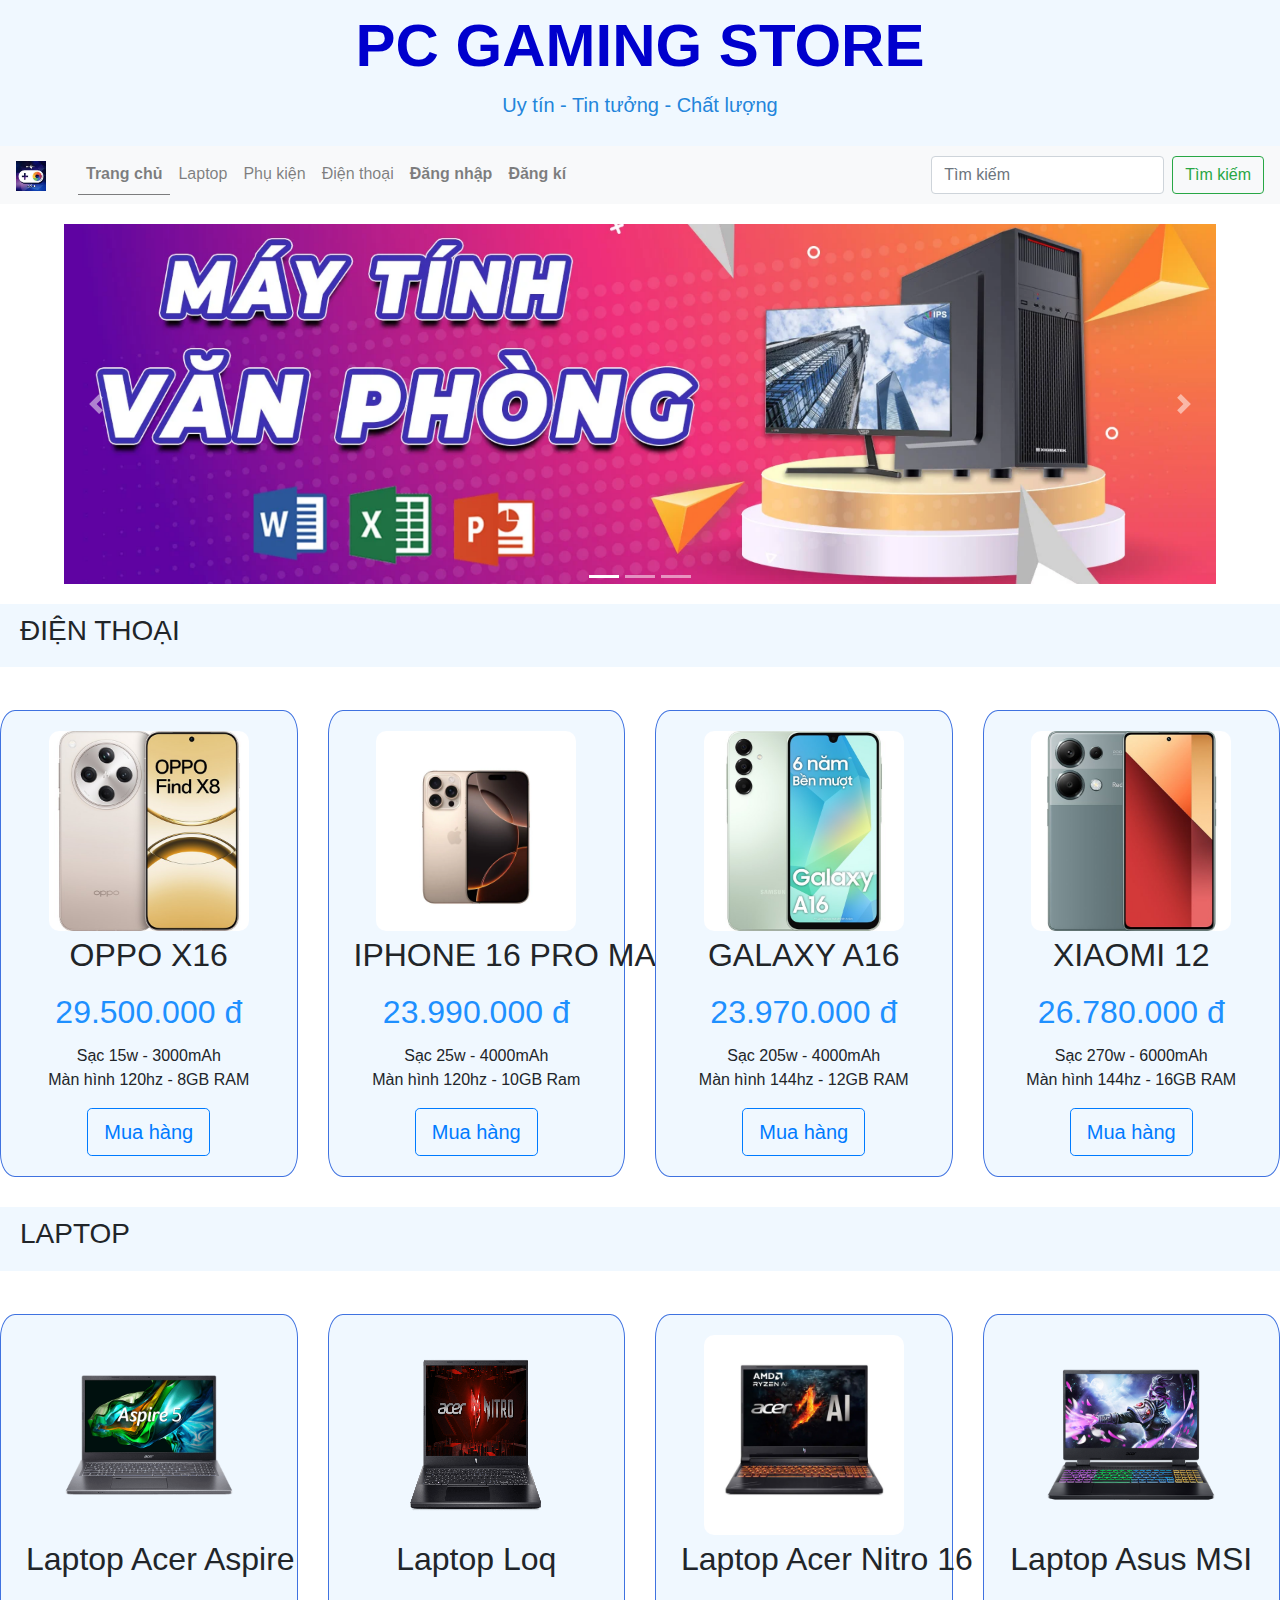
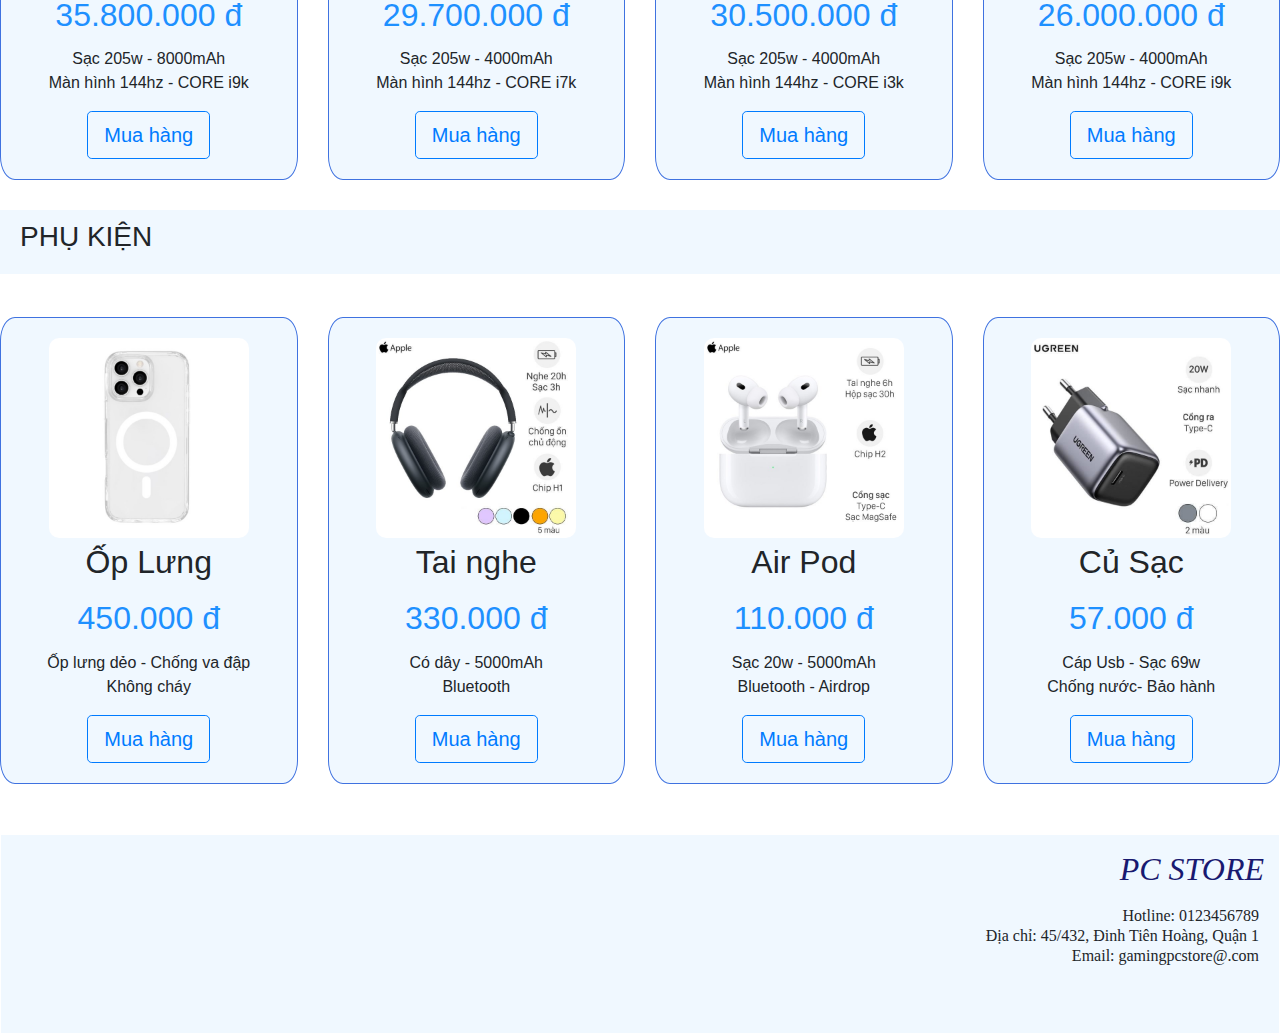
==== index.html @ 10794dd6 "Add files via upload" ====
<!DOCTYPE html>
<html lang="vi">
<head>
    <meta charset="UTF-8">
    <meta name="viewport" content="width=device-width, initial-scale=1.0">
    <title>PC GAMING STORE</title>
    <link rel="stylesheet" href="./assets/css/trangchu.css">
    <link rel="stylesheet" href="./assets/css/bootstrap.min.css">
    <script src="./assets/js/jquery-3.5.1.slim.min.js"></script>  
    <script src="./assets/js/popper.min.js"></script>  
    <script src="./assets/js/bootstrap.min.js"></script>
    <script src="./assets/js/trangchu.js">  </script>
    
</head>
<body id="box"> 
    <header id="square1">
        <h1><b>PC GAMING STORE</b></h1>
        <p>Uy tín - Tin tưởng - Chất lượng</p>
    </header>
    <nav class="navbar navbar-expand-lg navbar-light bg-light">
        <a class="navbar-brand" href="#"><img id="logo" src="./assets/img/pcshop của ttg.jpg"></a>
        <button class="navbar-toggler" type="button" data-toggle="collapse" data-target="#navbarTogglerDemo02" aria-controls="navbarTogglerDemo02" aria-expanded="false" aria-label="Toggle navigation">
          <span class="navbar-toggler-icon"></span>
        </button>
        <div class="collapse navbar-collapse" id="navbarTogglerDemo02">
          <ul class="navbar-nav mr-auto mt-2 mt-lg-0">
            <li class="nav-item active">
              <a class="nav-link" href="#"> <span class="sr-only">(current)</span></a>
            </li>
            <li class="nav-item">
              <a class="nav-link noibat" href="./trangchu.html"><b>Trang chủ</b></a>
            </li>
            <li class="nav-item">
                <a class="nav-link" href="./trangdangnhap.html">Laptop</a>
            </li>
            <li class="nav-item">
                <a class="nav-link" href="./trangdangnhap.html">Phụ kiện</a>
            </li>
            <li class="nav-item">
                <a class="nav-link" href="./trangdangnhap.html">Điện thoại</a>
            </li>
            <li class="nav-item">
                <a href="./trangdangnhap.html" class="nav-link"><b>Đăng nhập</b></a>
            </li>
            <li class="nav-item">
                <a href="./trangdangki.html" class="nav-link"><b>Đăng kí</b></a>
            </li>
          </ul>
          <form class="form-inline my-2 my-lg-0">
            <input class="form-control mr-sm-2" type="search" placeholder="Tìm kiếm">
            <button class="btn btn-outline-success my-2 my-sm-0" type="submit">Tìm kiếm</button>
          </form>
        </div>
    </nav>


    <div id="carouselExampleIndicators" class="carousel slide" data-ride="carousel">  
        <ol class="carousel-indicators">  
          <li data-target="#carouselExampleIndicators" data-slide-to="0" class="active"></li>  
          <li data-target="#carouselExampleIndicators" data-slide-to="1"></li>  
          <li data-target="#carouselExampleIndicators" data-slide-to="2"></li>  
        </ol>  
        <div class="carousel-inner">  
          <div class="carousel-item active">  
            <img class="d-block w-100" src="./assets/img/banner_qc 6.webp" alt="First slide">  
          </div>  
          <div class="carousel-item">  
            <img class="d-block w-100" src="./assets/img/mau-banner-quang-cao-3.jpg" alt="Second slide">  
          </div>  
          <div class="carousel-item">  
            <img class="d-block w-100" src="./assets/img/mau-banner-quang-cao-san-pham-4.jpg" alt="Third slide">  
          </div>  
        </div>  
        <a class="carousel-control-prev" href="#carouselExampleIndicators" role="button" data-slide="prev">  
          <span class="carousel-control-prev-icon" aria-hidden="true"></span>  
          <span class="sr-only">Previous</span>  
        </a>  
        <a class="carousel-control-next" href="#carouselExampleIndicators" role="button" data-slide="next">  
          <span class="carousel-control-next-icon" aria-hidden="true"></span>  
          <span class="sr-only">Next</span>  
        </a>  
      </div>
   

    
        <div class="flex-container">
            <h3>ĐIỆN THOẠI</h3>
            <div class="row">
                <div class="col-lg-3 col-md-6 col-12">
                    <div class="box">
                        <img class="img" src="./assets/img/dt1.jpg">
                        <h2>OPPO X16</h2>
                        <h2 id="class2">29.500.000 đ</h2>
                        <p>Sạc 15w - 3000mAh <br> Màn hình 120hz - 8GB RAM</p>
                        <button type="button" class="btn btn-outline-primary btn-lg">Mua hàng</button>
                    </div>
                </div>
                <div class="col-lg-3 col-md-6 col-12">
                    <div class="box">
                        <img class="img" src="./assets/img/dt2.webp">
                        <h2>IPHONE 16 PRO MAX</h2>
                        <h2 id="class2">23.990.000 đ</h2>
                        <p>Sạc 25w - 4000mAh <br> Màn hình 120hz - 10GB Ram</p>
                        <button type="button" class="btn btn-outline-primary btn-lg">Mua hàng</button>
                    </div>
                </div>
                <div class="col-lg-3 col-md-6 col-12">
                    <div class="box">
                        <img class="img" src="./assets/img/dt3.jpg">
                        <h2>GALAXY A16</h2>
                        <h2 id="class2">23.970.000 đ</h2>
                        <p>Sạc 205w - 4000mAh <br> Màn hình 144hz - 12GB RAM</p>
                        <button type="button" class="btn btn-outline-primary btn-lg">Mua hàng</button>
                    </div>
                </div>
                <div class="col-lg-3 col-md-6 col-12">
                    <div class="box">
                        <img class="img" src="./assets/img/dt4.jpg">
                        <h2>XIAOMI 12</h2>
                        <h2 id="class2">26.780.000 đ</h2>
                        <p>Sạc 270w - 6000mAh <br> Màn hình 144hz - 16GB RAM</p>
                        <button type="button" class="btn btn-outline-primary btn-lg">Mua hàng</button>
                    </div>
                </div>
            </div>
        </div>

     
        <div class="flex-container">
            <h3>LAPTOP</h3>
            <div  class="row">
                <div class="col-lg-3 col-md-6 col-12">
                    <div class="box">
                        <img class="img" src="./assets/img/lap1.webp">
                        <h2>Laptop Acer Aspire</h2>
                        <h2 id="class2">35.800.000 đ</h2>
                        <p>Sạc 205w - 8000mAh <br> Màn hình 144hz - CORE i9k</p>
                        <button type="button" class="btn btn-outline-primary btn-lg">Mua hàng</button>
                    </div>
                </div>
                <div class="col-lg-3 col-md-6 col-12">
                    <div class="box">
                        <img class="img" src="./assets/img/lap2.webp">
                        <h2>Laptop Loq</h2>
                        <h2 id="class2">29.700.000 đ</h2>
                        <p>Sạc 205w - 4000mAh <br> Màn hình 144hz - CORE i7k</p>
                        <button type="button" class="btn btn-outline-primary btn-lg">Mua hàng</button>
                    </div>
                </div>
                <div class="col-lg-3 col-md-6 col-12">
                    <div class="box">
                        <img class="img" src="./assets/img/lap3.jpg">
                        <h2>Laptop Acer Nitro 16</h2>
                        <h2 id="class2">30.500.000 đ</h2>
                        <p>Sạc 205w - 4000mAh <br> Màn hình 144hz - CORE i3k</p>
                        <button type="button" class="btn btn-outline-primary btn-lg">Mua hàng</button>
                </div>
                </div>
                <div class="col-lg-3 col-md-6 col-12">
                    <div class="box">
                        <img class="img" src="./assets/img/lap4.webp">
                        <h2>Laptop Asus MSI</h2>
                        <h2 id="class2">26.000.000 đ</h2>
                        <p>Sạc 205w - 4000mAh <br> Màn hình 144hz - CORE i9k</p>
                        <button type="button" class="btn btn-outline-primary btn-lg">Mua hàng</button>
                    </div>
                </div>
            </div>
        </div>


     
        <div class="flex-container">
            <h3>PHỤ KIỆN</h3>
            <div  class="row">
                <div class="col-lg-3 col-md-6 col-12">
                    <div class="box">
                        <img class="img" src="./assets/img/pk1.jpg">
                        <h2>Ốp Lưng</h2>
                        <h2 id="class2">450.000 đ</h2>
                        <p>Ốp lưng dẻo - Chống va đập<br> Không cháy</p>
                        <button type="button" class="btn btn-outline-primary btn-lg">Mua hàng</button>
                    </div>
                </div>
                <div class="col-lg-3 col-md-6 col-12">
                    <div class="box">
                        <img class="img" src="./assets/img/pk2.jpg">
                        <h2>Tai nghe</h2>
                        <h2 id="class2">330.000 đ</h2>
                        <p>Có dây - 5000mAh <br> Bluetooth </p>
                        <button type="button" class="btn btn-outline-primary btn-lg">Mua hàng</button>
                    </div>
                </div>
                <div class="col-lg-3 col-md-6 col-12">
                    <div class="box">
                        <img class="img" src="./assets/img/pk3.jpg">
                        <h2>Air Pod</h2>
                        <h2 id="class2">110.000 đ</h2>
                        <p>Sạc 20w - 5000mAh <br> Bluetooth - Airdrop</p>
                        <button type="button" class="btn btn-outline-primary btn-lg">Mua hàng</button>
                    </div>
                </div>
                <div class="col-lg-3 col-md-6 col-12">
                    <div class="box">
                        <img class="img" src="./assets/img/pk6.jpg">
                        <h2>Củ Sạc</h2>
                        <h2 id="class2">57.000 đ</h2>
                        <p>Cáp Usb - Sạc 69w<br> Chống nước- Bảo hành</p>
                        <button type="button" class="btn btn-outline-primary btn-lg">Mua hàng</button>
                    </div>
                </div>
            </div>
        </div>




    <footer id="square2">
        <iframe src="https://www.google.com/maps/embed?pb=!1m18!1m12!1m3!1d140258.29189450495!2d106.58236546123646!3d10.831078630574888!2m3!1f0!2f0!3f0!3m2!1i1024!2i768!4f13.1!3m3!1m2!1s0x31752dcece7b50db%3A0xf53f7643a9134531!2zQUVPTiBNQUxMIELDrG5oIFTDom4!5e1!3m2!1svi!2s!4v1732975150542!5m2!1svi!2s" width="600" height="450" style="border:0;" allowfullscreen="" loading="lazy" referrerpolicy="no-referrer-when-downgrade"></iframe>
        <h2><i>PC STORE</i></h2>
        <ul>
            <li>Hotline: 0123456789</li>
            <li>Địa chỉ: 45/432, Đinh Tiên Hoàng, Quận 1</li>
            <li>Email: gamingpcstore@.com</li>
        </ul>
    </footer>
</body>
</html>
---- assets/css/trangchu.css ----
header{
    text-align: center;
    padding:10px;
    font-size:20px;
    color:rgb(35, 133, 219);
    background-color: aliceblue;
    h1{
        font-size: 60px;
        font-family: Arial, Helvetica, sans-serif;
        color:mediumblue
    }
    h4{
        float:right;
        padding:5px;
        margin:5px;
        margin-top:20px;
        border:1px solid aliceblue;
        border-radius:10%;
        color:dimgrey;

    }
    a{
        color:inherit;
        list-style: none;
    }
    h4:hover{
        color:black;
        a{
            color:inherit;
        text-decoration: none;
        }
    }
}
nav{
    img{
        width:30px;
        height:30px;
    }
}
h3{
    padding:20px;
    background-color:aliceblue;
    padding-top:10px;
    margin-top:20px;
    margin-bottom:20px;
    font-family:Arial, Helvetica, sans-serif;
}
.box{ 
    text-align: center;
    border: 1px solid;
    border-color: rgb(63, 114, 224);
    border-radius: 5%;
    margin: 20px auto;
    padding: 20px;
    background-color: aliceblue;
    h3{
        border: 1px solid;
        border-radius: 10px/10px;
        background-color: cornflowerblue;
        color:aliceblue;
        
    }
    #class2{
        color:dodgerblue;
    }
    }
    h2{
        White-space: nowrap;
        font-size: 22px;
        color:inherit;
        padding:5px;
    
    } 
    
    .img:hover{
        opacity:0.5;
        scale:1.1;
    }
    .img{
        width:200px;
        height:200px;
        border-radius: 5%;
        max-width:100%;
        transition: 0.3s;
    }
.row{
    row-gap: 10px ;
    padding-top:15px;
    padding-bottom:10px;
}
footer{
    margin-top:20px;
    border: 1px solid white;
    background-color: aliceblue;
    padding:10px;
    text-align: right;
    font-family:serif;
    height: 200px;
    h2{
        color:midnightblue;
    }
    ul{
        padding:5px;
        margin: 5px;
        text-align: right;
        list-style: none;
        line-height: 20px;
    }
    iframe{
        float:left;
        height:160px;
        width:180px;
    }
    button{
        border: 1px solid black;
        border-radius: 7%;
        background-color: black;
        color:aliceblue
    }
}

.noibat{
    border-bottom: solid 1px 
}
.carousel-item img {  
    object-fit: cover; 
    height: 400px;  
    width:100%;
    scale:0.9
}  
.noilen{
    position:sticky;
    bottom:10%;
    
}
.noilen1{
    position:sticky;
    bottom:15%
}
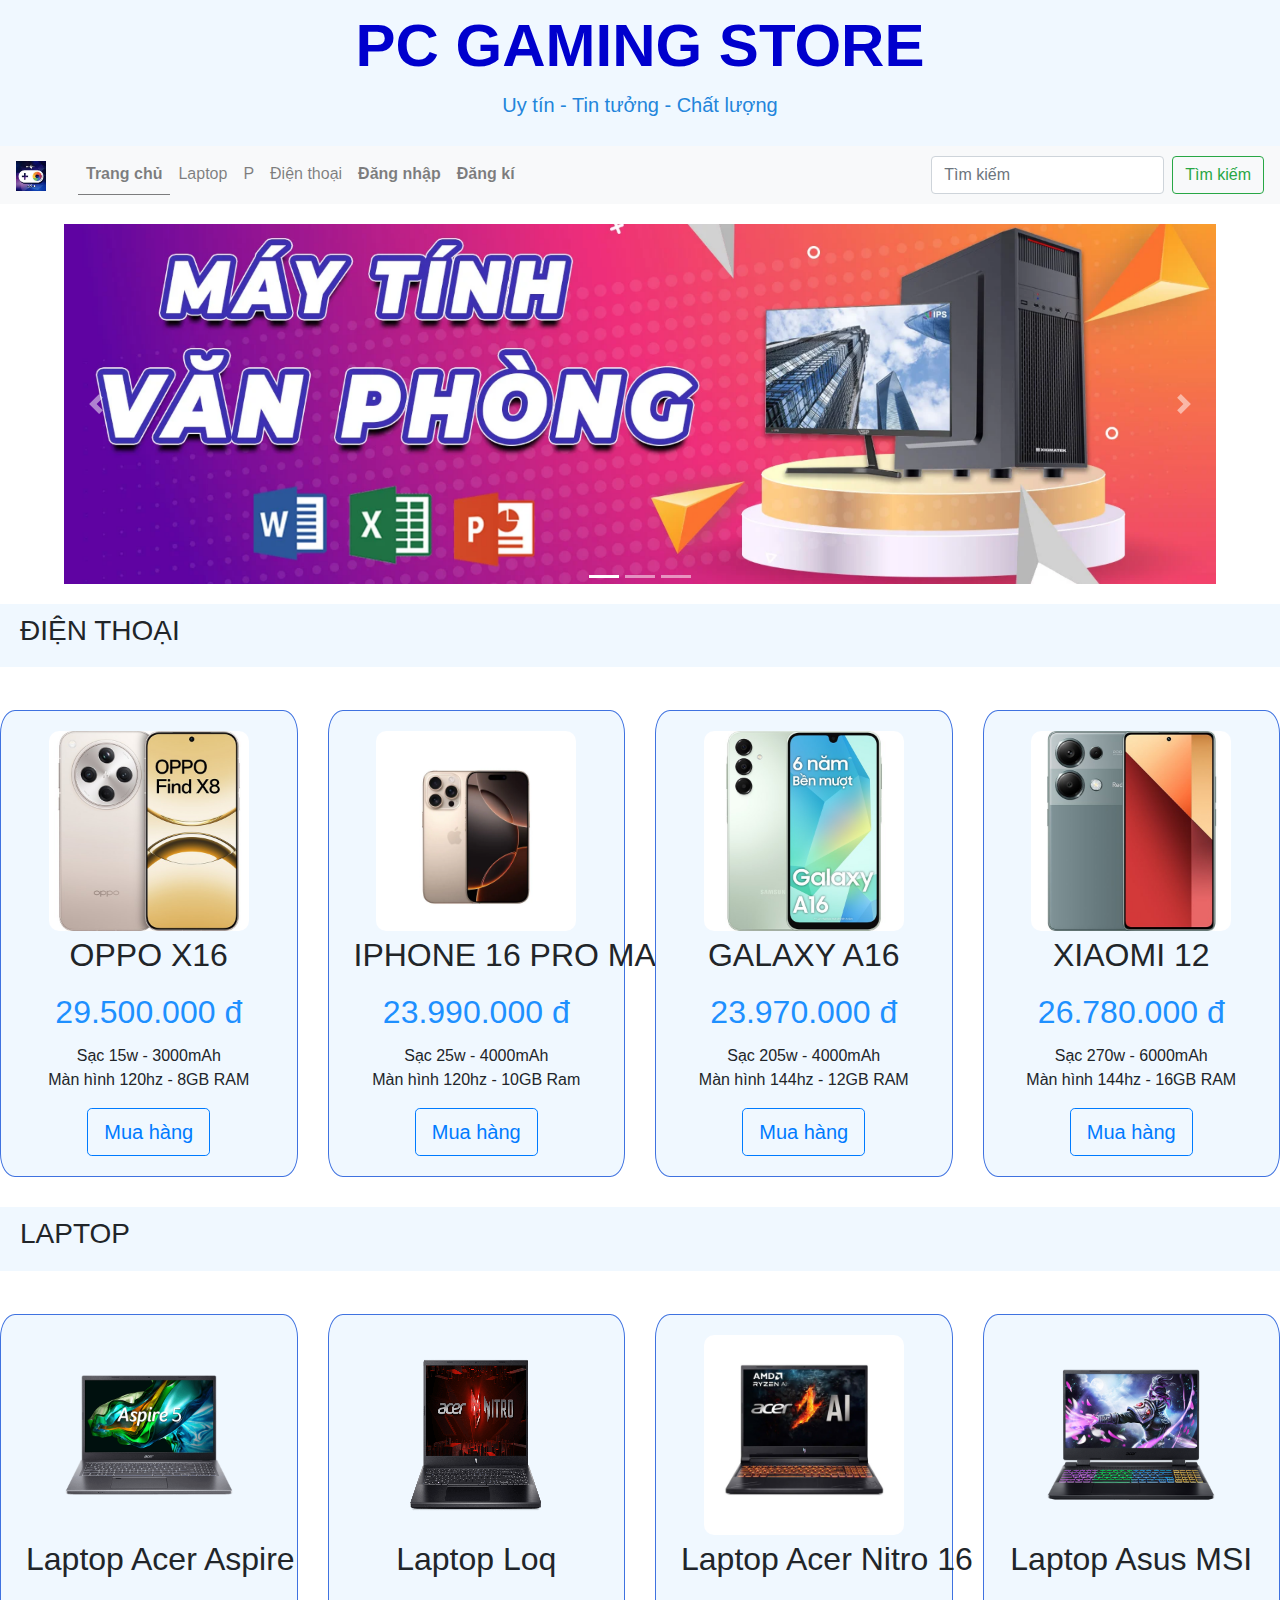
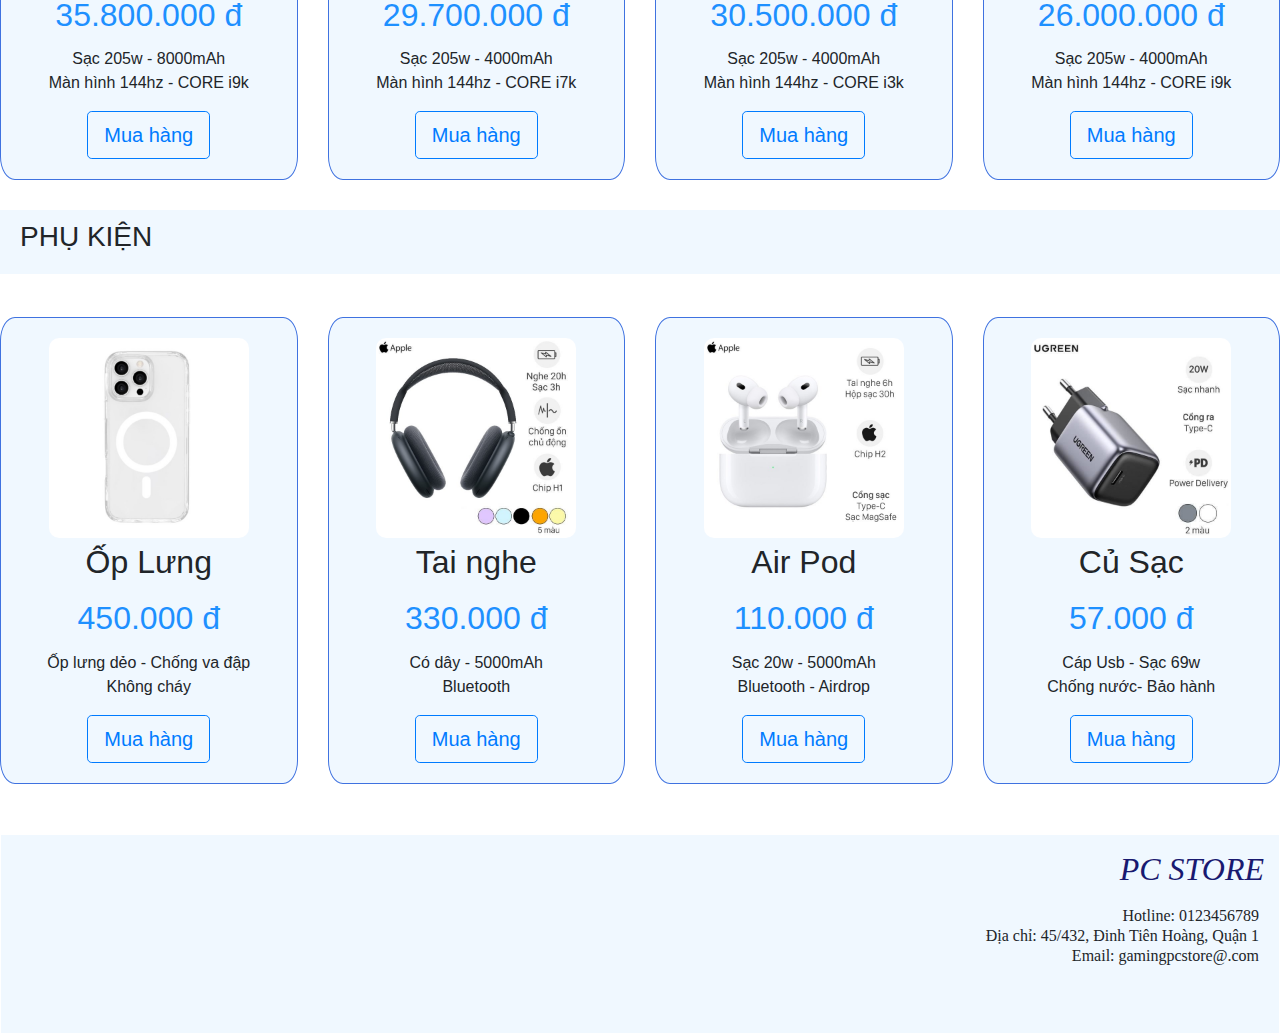
==== commit ed99148c: "Update index.html" ====
--- a/index.html
+++ b/index.html
@@ -34,7 +34,7 @@
                 <a class="nav-link" href="./trangdangnhap.html">Laptop</a>
             </li>
             <li class="nav-item">
-                <a class="nav-link" href="./trangdangnhap.html">Phụ kiện</a>
+                <a class="nav-link" href="./trangdangnhap.html">P</a>
             </li>
             <li class="nav-item">
                 <a class="nav-link" href="./trangdangnhap.html">Điện thoại</a>
@@ -225,4 +225,4 @@
         </ul>
     </footer>
 </body>
-</html>+</html>
